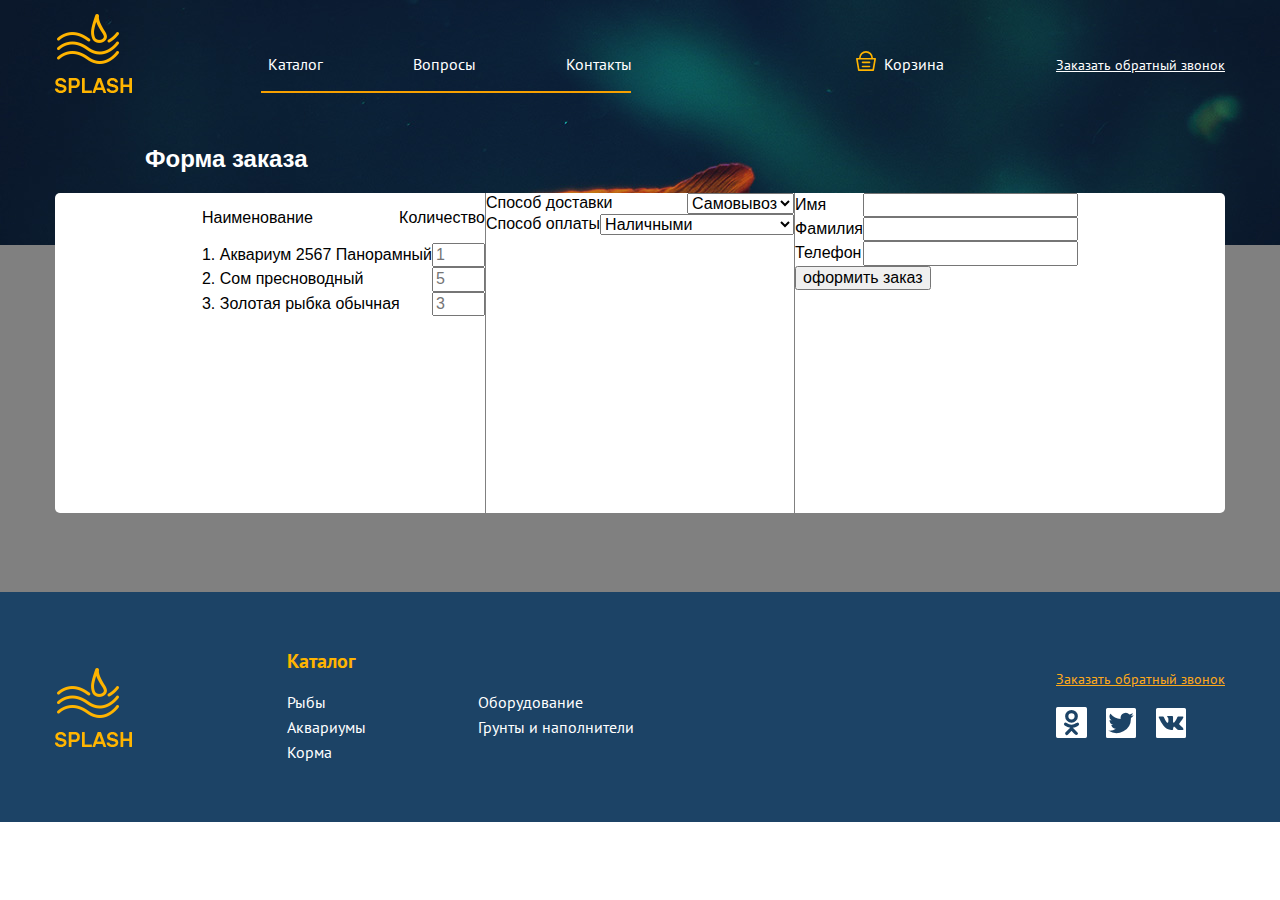
==== form.html @ cff1421d "Release Candidate 1.1" ====
<!DOCTYPE html>
<html lang="en">
<head>
    <meta charset="UTF-8">
    <meta name="viewport" content="width=device-width, initial-scale=1.0">
    <meta name="description" content="Интернет магазин аквариумов, рыб и комплектующих">
    <meta name="keywords" content="аквариум рыбы рыбки товары">
    <title>Форма заказа</title>
    <link rel="stylesheet" href="css/normalize.css">
    <link rel="stylesheet" href="css/style-form.css">
</head>
<body>
    <header>
        <div class="container">
            <img src="img/logo.png" alt="logo" class="logo">
            <nav class="main-nav">
                <ul>
                    <li><a href="catalog.html">Каталог</a></li>
                    <li><a href="#">Вопросы</a></li>
                    <li><a href="#">Контакты</a></li>
                </ul>
            </nav>
            <a href="#" class="bin-empty">Корзина</a>
            <a href="form.html" class="call">Заказать обратный звонок</a>
        </div>
    </header>
    <main>
        <div class="container">
            <div class="form-absolute-container">
            <h2>Форма заказа</h2>
        <form action="">
            <div class="form-group">
                <div class="input-header">
                    <p>Наименование</p>
                    <p>Количество</p>
                </div>
                <div class="input-container">
                    <label>
                        <span>1. Аквариум 2567 Панорамный</span>
                        <input type="number" min="0" max="9" placeholder="1">
                    </label>
                </div>
                <div class="input-container">
                    <label>
                        <span>2. Сом пресноводный</span>
                        <input type="number" min="0" max="9" placeholder="5">
                    </label>
                </div>
                <div class="input-container">
                    <label>
                        <span>3. Золотая рыбка обычная</span>
                        <input type="number" min="0" max="9" placeholder="3">
                    </label>
                </div>
            </div>
            <div class="form-group">
                <div class="input-container">
                    <label>
                        <span>Способ доставки</span>
                        <select name="delivery-method" id="">
                                <option value="Delivery">Доставка</option>
                                <option value="Self" selected>Самовывоз</option>
                        </select>
                    </label>
                </div>
                <div class="input-container">
                    <label>
                        <span>Способ оплаты</span>
                        <select name="pay-method" id="">
                                <option value="cash">Наличными</option>
                                <option value="online">Online-оплата картой</option>
                                <option value="card-curier">Оплата картой курьеру</option>
                        </select>
                    </label>
                </div>
            </div>
            <div class="form-group">
                <label>
                    <span>Имя</span>
                    <input type="text">
                </label>
                <label>
                    <span>Фамилия</span>
                    <input type="text">
                </label>
                <label>
                    <span>Телефон</span>
                    <input type="text">
                </label>
                <input type="submit" value="оформить заказ" class="submit-button">
            </div>
        </form>
        </div>
        </div>
    </main>
    <footer>
        <div class="container">
            <img src="img/logo.png" alt="logo" class="logo">
            <nav class="footer-nav">
                <h3>Каталог</h3>
                <ul>
                    <li><a href="#">Рыбы</a></li>
                    <li><a href="#">Оборудование</a></li>
                    <li><a href="#">Аквариумы</a></li>
                    <li><a href="#">Грунты и наполнители</a></li>
                    <li><a href="#">Корма</a></li>
                </ul>
            </nav>
            <div class="social">    
                <a href="">Заказать обратный звонок</a>
                <a href=""><img src="img/social-odnoklassniki.svg" alt="OK"></a>
                <a href=""><img src="img/social-twitter.svg" alt="Twitter"></a>
                <a href=""><img src="img/social-vk.svg" alt="VK"></a>
            </div>
        </div>
    </footer>
</body>
</html>
---- css/style-form.css ----
@font-face {
    font-family: "PT Sans";
    src: url("../fonts/PTSans.woff2") format("woff2"),
         url("../fonts/PTSans.woff") format("woff");
    font-style: normal;
    font-weight: normal;
}

@font-face {
    font-family: "PT Sans";
    src: url("../fonts/PTSansBold.woff2") format("woff2"),
         url("../fonts/PTSansBold.woff") format("woff");
    font-style: normal;
    font-weight: bold;
}

@font-face {
    font-family: "Rubik Medium";
    src: url("../fonts/RubikMedium.woff2") format("woff2"),
         url("../fonts/RubikMedium.woff") format("woff");
    font-style: normal;
    font-weight: 500;
}

.container {
    width: 1170px;
    margin: 0 auto;
}

header {
    background-color: transparent;
    top: 0;
    left: 0;
    right: 0;
    margin: 0 auto;
    background-image: url(../img/background_fish.jpg);
    background-color: transparent;
    background-repeat: no-repeat;
    height: 245px;
    background-size: cover;
}

header .container {
  display: flex;
  align-items: flex-end;
  justify-content: space-between;
}

header img {
    margin-top: 14px;
}

.main-nav ul {
    padding-left: 0px;
    margin-bottom: 18px;
    display: flex;
    justify-content: space-between;
}

.main-nav li {
    list-style-type: none;
    font-family: "PT Sans", sans-serif;
    font-weight: normal;
    font-size: 16px;
}

.main-nav li a, .bin-empty {
    text-decoration: none;
    color: white;
}

.bin-empty {
    font-family: "PT Sans", sans-serif;
    font-size: 16px;
    font-weight: normal;
    margin-left: 222px;
    margin-bottom: 20px;
    background: url(../img/bin_empty.svg) no-repeat left top;
    background-size: 20px;
    padding-left: 28px;
    padding-top: 4px;
}

a.call {
    font-family: "PT Sans", sans-serif;
    font-weight: normal;
    font-size: 14px;
    margin-bottom: 20px;
    color: white;
    padding-left: 110px;
}

.main-nav ul li:first-child {
    padding-left: 7px;
}

.main-nav ul li:nth-child(2) {
    margin-left: 90px;
    margin-right: 90px;
}

/*Данный отступ с правого края почему-то не работает, хм. С левого края все ОК*/
.main-nav ul li:nth-child(3) {
    padding-right: 7px;
}

.main-nav {
    margin-left: 127px;
    border-bottom: 2px solid #f7a000;
    width: 370px;
}

/*СТИЛИЗАЦИЯ ФОРМ*/

form {
    display: flex;
    justify-content: center;
    background-color: white;
    border-radius: 5px;
    height: 320px;
}

main {
    background-color: grey;
    height: 347px;
}

.form-group:first-child {
    border-right: 1px solid grey;
}

.form-group:nth-child(3) {
    border-left: 1px solid grey;
}

label, .input-header {
    display: flex;
    justify-content: space-between;
    align-items: center;
}

.form-absolute-container {
    position: absolute;
    top: 145px;
    width: 1170px;
}

.form-absolute-container h2 {
    margin-top: 0px;
    margin-left: 90px;
    color: white;
}

/*СТИЛИЗАЦИЯ ФУТЕРА*/

footer .container {
    display: flex;
    justify-content: space-between;
    align-items: center;
    height: 230px;
}

footer {
    background-color: #1c4366;
}

.social a:first-child {
    display: block;
    color: #fea91b;
    font-family: "PT Sans";
    font-size: 14px;
}

footer h3 {
    font-family: "PT Sans";
    font-weight: bold;
    font-size: 20px;
    color: #ffb400;
}

.footer-nav {
    margin-right: 190px;
}

.footer-nav ul {
    display: flex;
    justify-content: flex-start;
    flex-wrap: wrap;
    padding-left: 0px;
}

.footer-nav a {
    font-family: "PT Sans";
    font-size: 16px;
    color: white;
    text-decoration: none;
    /*margin-right: 50px;*/
}

.footer-nav li {
    list-style-type: none;
    flex-basis: 45%;
    height: 25px;
}

.social img {
    margin-top: 20px;
    margin-right: 15px;
}
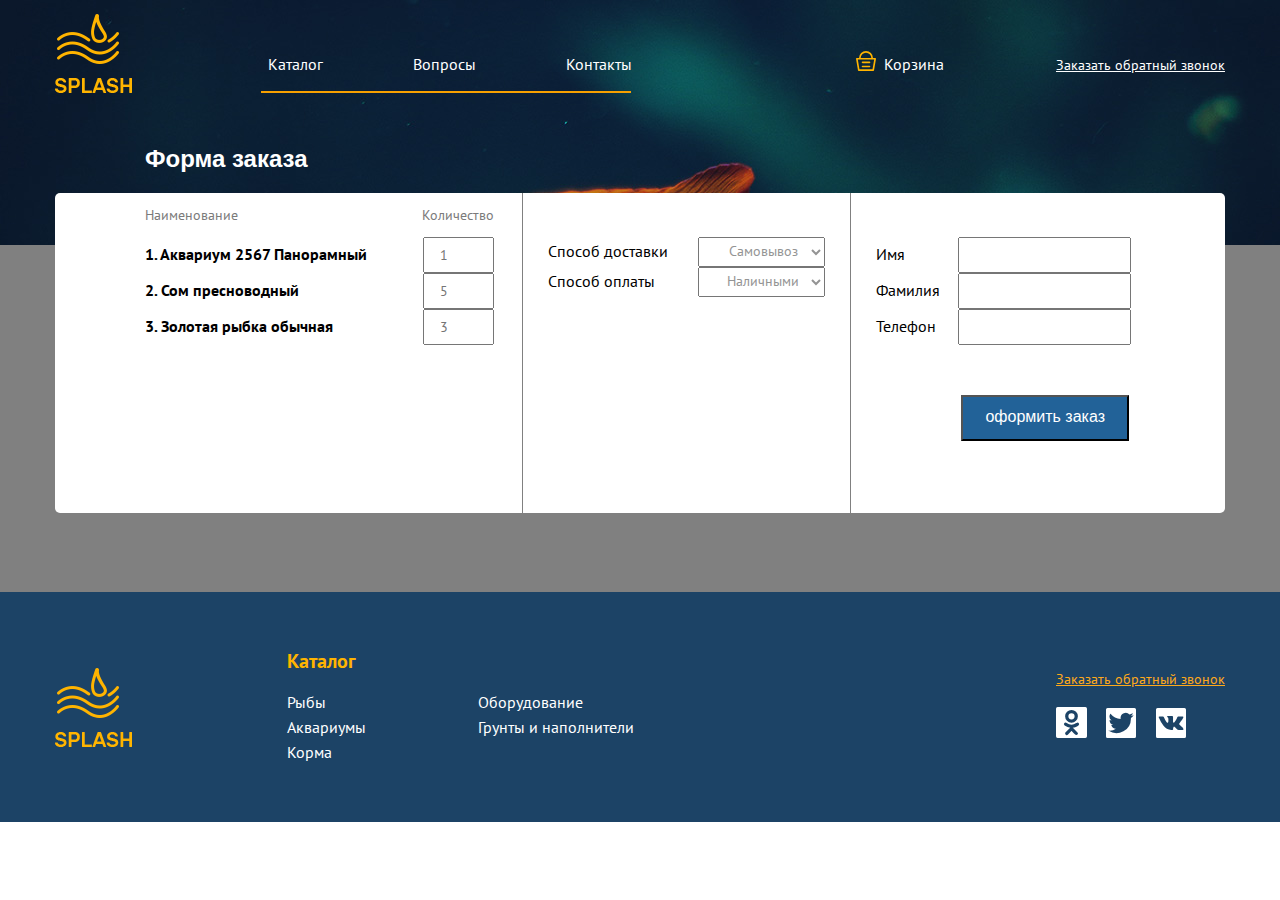
==== commit 51f101e3: "Release Candidate 2" ====
--- a/form.html
+++ b/form.html
@@ -30,31 +30,31 @@
             <h2>Форма заказа</h2>
         <form action="">
             <div class="form-group">
-                <div class="input-header">
+                <div class="input-header left-input">
                     <p>Наименование</p>
                     <p>Количество</p>
                 </div>
-                <div class="input-container">
+                <div class="input-container left-input">
                     <label>
                         <span>1. Аквариум 2567 Панорамный</span>
-                        <input type="number" min="0" max="9" placeholder="1">
+                        <input type="number" min="0" max="9" placeholder="1" class="number-input" name="qty-aqua">
                     </label>
                 </div>
-                <div class="input-container">
+                <div class="input-container left-input">
                     <label>
                         <span>2. Сом пресноводный</span>
-                        <input type="number" min="0" max="9" placeholder="5">
+                        <input type="number" min="0" max="9" placeholder="5" class="number-input" name="qty-som">
                     </label>
                 </div>
-                <div class="input-container">
+                <div class="input-container left-input">
                     <label>
                         <span>3. Золотая рыбка обычная</span>
-                        <input type="number" min="0" max="9" placeholder="3">
+                        <input type="number" min="0" max="9" placeholder="3" class="number-input" name="qty-golden">
                     </label>
                 </div>
             </div>
             <div class="form-group">
-                <div class="input-container">
+                <div class="input-container center-input top">
                     <label>
                         <span>Способ доставки</span>
                         <select name="delivery-method" id="">
@@ -63,7 +63,7 @@
                         </select>
                     </label>
                 </div>
-                <div class="input-container">
+                <div class="input-container center-input">
                     <label>
                         <span>Способ оплаты</span>
                         <select name="pay-method" id="">
@@ -75,19 +75,25 @@
                 </div>
             </div>
             <div class="form-group">
+                <div class="input-container right-input top">
                 <label>
                     <span>Имя</span>
-                    <input type="text">
+                    <input type="text" class="fio" name="name">
                 </label>
+                </div>
+                <div class="input-container right-input">
                 <label>
                     <span>Фамилия</span>
-                    <input type="text">
+                    <input type="text" class="fio" name="surname">
                 </label>
+                </div>
+                <div class="input-container right-input">
                 <label>
                     <span>Телефон</span>
-                    <input type="text">
+                    <input type="text" class="fio" name="phone">
                 </label>
-                <input type="submit" value="оформить заказ" class="submit-button">
+                </div>
+                <input type="submit" value="оформить заказ" class="submit-button" name="button">
             </div>
         </form>
         </div>
--- a/css/style-form.css
+++ b/css/style-form.css
@@ -127,16 +127,59 @@
 
 .form-group:first-child {
     border-right: 1px solid grey;
+    flex-basis: 40%;
+}
+
+.form-group:nth-child(2) {
+    flex-basis: 28%;
 }
 
 .form-group:nth-child(3) {
     border-left: 1px solid grey;
+    flex-basis: 32%;
+}
+
+.left-input {
+    padding-left: 90px;
+    padding-right: 28px;
+}
+
+.center-input {
+    padding-left: 25px;
+    padding-right: 25px;
+}
+
+.right-input {
+    padding-left: 25px;
+    padding-right: 94px;
 }
 
 label, .input-header {
     display: flex;
     justify-content: space-between;
     align-items: center;
+}
+
+.input-header p {
+    font-family: "PT Sans";
+    font-size: 14px;
+    color: #7b7b7b;
+}
+
+.left-input span {
+    font-family: "PT Sans";
+    font-weight: bold;
+    font-size: 16px;
+}
+
+.center-input span {
+    font-family: "PT Sans";
+    font-size: 16px;
+}
+
+.right-input span {
+    font-family: "PT Sans";
+    font-size: 16px;
 }
 
 .form-absolute-container {
@@ -151,6 +194,46 @@
     color: white;
 }
 
+.center-input.top {
+    margin-top: 44px;
+}
+
+.right-input.top {
+    margin-top: 44px;
+}
+
+.fio {
+    width: 165px;
+    height: 30px;
+}
+
+select {
+    width: 127px;
+    text-align: center;
+    font-family: "PT Sans";
+    font-size: 14px;
+    color: #949494;
+    padding-left: 15px;
+    height: 30px;
+}
+
+.number-input {
+    font-family: "PT Sans";
+    font-size: 14px;
+    width: 50px;
+    padding-left: 15px;
+    height: 30px;
+}
+
+.submit-button {
+    background-color: #226298;
+    color: white;
+    width: 168px;
+    height: 46px;
+    margin-top: 50px;
+    margin-left: 110px;
+}
+
 /*СТИЛИЗАЦИЯ ФУТЕРА*/
 
 footer .container {
